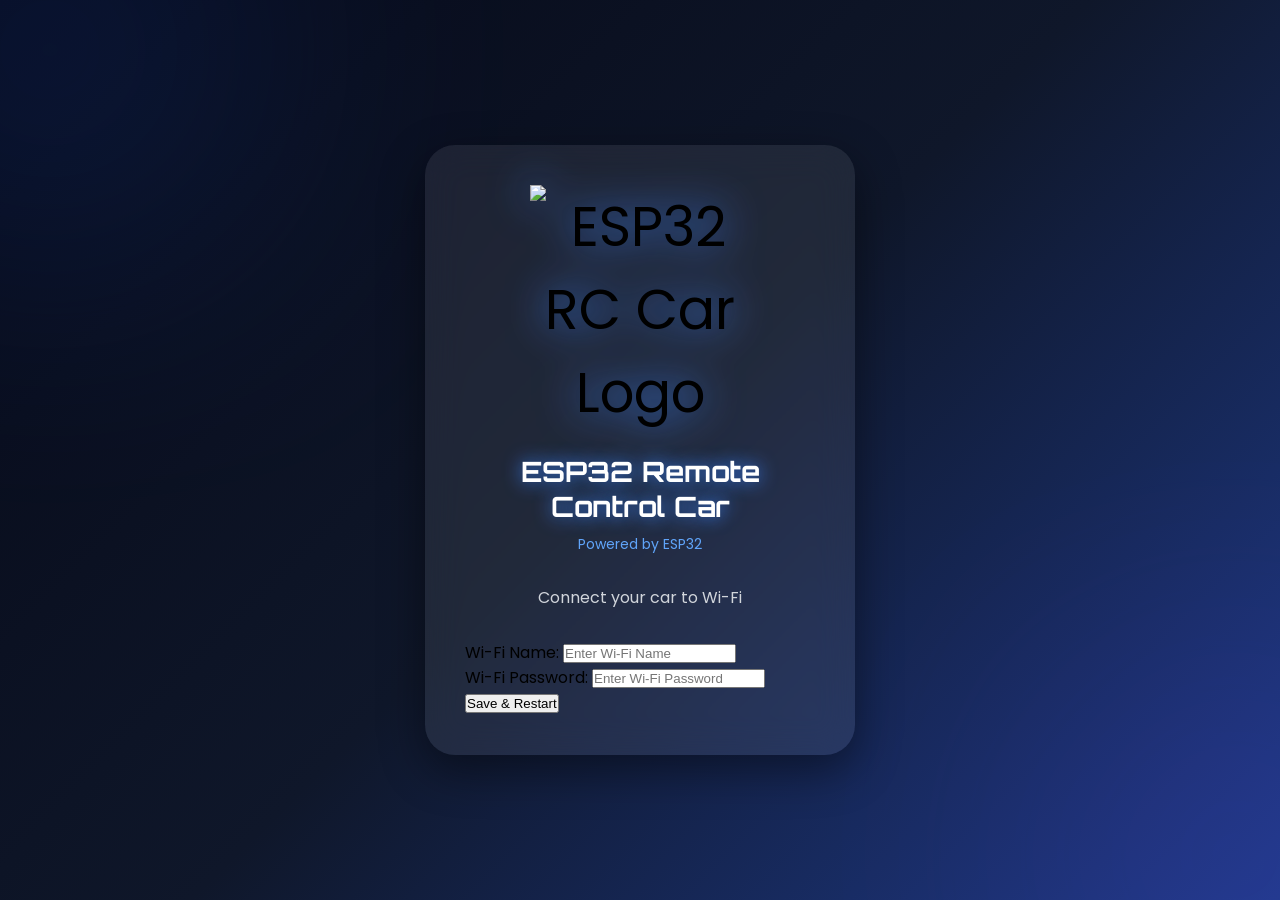
==== index.html @ 45d07884 "Initial ESP32 RC Car Website UI" ====
<!DOCTYPE html>
<html lang="en">

<head>

<meta charset="UTF-8">

<meta name="viewport" content="width=device-width, initial-scale=1.0">

<title>ESP32 Remote Control Car</title>

<!-- Google Font -->
<link href="https://fonts.googleapis.com/css2?family=Orbitron:wght@600;700&family=Poppins:wght@300;400;500;600&display=swap" rel="stylesheet">

<link rel="stylesheet" href="style.css">

</head>

<body>

<div class="background">

<div class="card">

<div class="car-icon">
    <img src="assets/images/logo.png" alt="ESP32 RC Car Logo">
</div>

<h1>ESP32 Remote Control Car</h1>

<p class="powered">
Powered by ESP32
</p>

<p class="subtitle">
Connect your car to Wi-Fi
</p>

<div class="input-group">

<label>
Wi-Fi Name:
</label>

<input
type="text"
id="ssid"
placeholder="Enter Wi-Fi Name">

</div>

<div class="input-group">

<label>
Wi-Fi Password:
</label>

<input
type="password"
id="password"
placeholder="Enter Wi-Fi Password">

</div>

<button id="saveBtn">

Save & Restart

</button>

</div>

</div>

<script src="script.js"></script>

</body>

</html>
---- style.css ----
/* ===========================
   GOOGLE FONTS
=========================== */

@import url('https://fonts.googleapis.com/css2?family=Orbitron:wght@600;700&family=Poppins:wght@300;400;500;600&display=swap');

/* ===========================
   RESET
=========================== */

*{
    margin:0;
    padding:0;
    box-sizing:border-box;
}

body{
    font-family:'Poppins',sans-serif;
    min-height:100vh;
    background:linear-gradient(135deg,#050816,#0f172a,#1e3a8a);
    overflow-x:hidden;
}

/* ===========================
   BACKGROUND
=========================== */

.background{
    min-height:100vh;
    display:flex;
    justify-content:center;
    align-items:center;
    padding:30px;
    position:relative;
    overflow:hidden;
}

.background::before{
    content:"";
    position:absolute;
    width:300px;
    height:300px;
    background:#2563eb;
    border-radius:50%;
    filter:blur(140px);
    top:-100px;
    left:-100px;
    opacity:.35;
    animation:floatLight1 8s ease-in-out infinite alternate;
}

.background::after{
    content:"";
    position:absolute;
    width:250px;
    height:250px;
    background:#7c3aed;
    border-radius:50%;
    filter:blur(140px);
    bottom:-80px;
    right:-80px;
    opacity:.30;
    animation:floatLight2 10s ease-in-out infinite alternate;
}

@keyframes floatLight1{
    from{
        transform:translate(0,0);
    }
    to{
        transform:translate(60px,40px);
    }
}

@keyframes floatLight2{
    from{
        transform:translate(0,0);
    }
    to{
        transform:translate(-50px,-30px);
    }
}

/* Keep the card above the glowing lights */
.card,
.controller{
    position:relative;
    z-index:2;
}

/* ===========================
   MAIN CARD
=========================== */

.card,
.controller{

    width:430px;

    max-width:95%;

    background:rgba(255,255,255,.08);

    backdrop-filter:blur(18px);

    border-radius:30px;

    padding:40px;

    box-shadow:0 15px 45px rgba(0,0,0,.45);

}

/* ===========================
   CAR ICON
=========================== */

.car-icon{

    font-size:55px;

    text-align:center;

    animation:carMove 2s ease-in-out infinite;

}

@keyframes carMove{

0%{transform:translateX(-8px);}

50%{transform:translateX(8px);}

100%{transform:translateX(-8px);}

}

/* ===========================
   TITLE
=========================== */

h1{

    font-family:'Orbitron',sans-serif;

    color:white;

    text-align:center;

    margin-top:15px;

    font-size:28px;

    text-shadow:0 0 18px #3b82f6;

}

.powered{

    text-align:center;

    color:#60a5fa;

    margin-top:10px;

    font-size:14px;

}

.subtitle{

    text-align:center;

    color:#d1d5db;

    margin:30px 0;

}
/* ===========================
   CONTROLLER
=========================== */

.controller{
    text-align:center;
}

.control-grid{
    display:flex;
    justify-content:space-between;
    gap:130px;
    margin:45px 0;
}

.left-buttons,
.right-buttons{
    display:flex;
    flex-direction:column;
    gap:35px;
}

.left-buttons button,
.right-buttons button{

    width:90px;
    height:90px;

    border-radius:50%;

    display:flex;
    align-items:center;
    justify-content:center;

    font-size:40px;
}

.material-icons{
    font-size:48px;
}

#forward{
    background:#22c55e;
    box-shadow:0 0 25px #22c55e;
}

#reverse{
    background:#f97316;
    box-shadow:0 0 25px #f97316;
}

#left{
    background:#2563eb;
    box-shadow:0 0 25px #2563eb;
}

#right{
    background:#8b5cf6;
    box-shadow:0 0 25px #8b5cf6;
}

.stop-area{
    display:flex;
    justify-content:center;
    margin-top:15px;
}

#stop{

    width:110px;
    height:110px;

    border-radius:50%;

    background:#ef4444;

    box-shadow:0 0 35px #ef4444;

    display:flex;
    justify-content:center;
    align-items:center;
}

#stop .material-icons{
    font-size:50px;
}
/* Logo */

.car-icon{
    display:flex;
    justify-content:center;
    margin-bottom:20px;
}

.car-icon img{
    width:220px;
    max-width:100%;
    filter:drop-shadow(0 0 20px #3b82f6);
    animation:floatCar 3s ease-in-out infinite;
}

@keyframes floatCar{

0%{
transform:translateY(0px);
}

50%{
transform:translateY(-10px);
}

100%{
transform:translateY(0px);
}
}
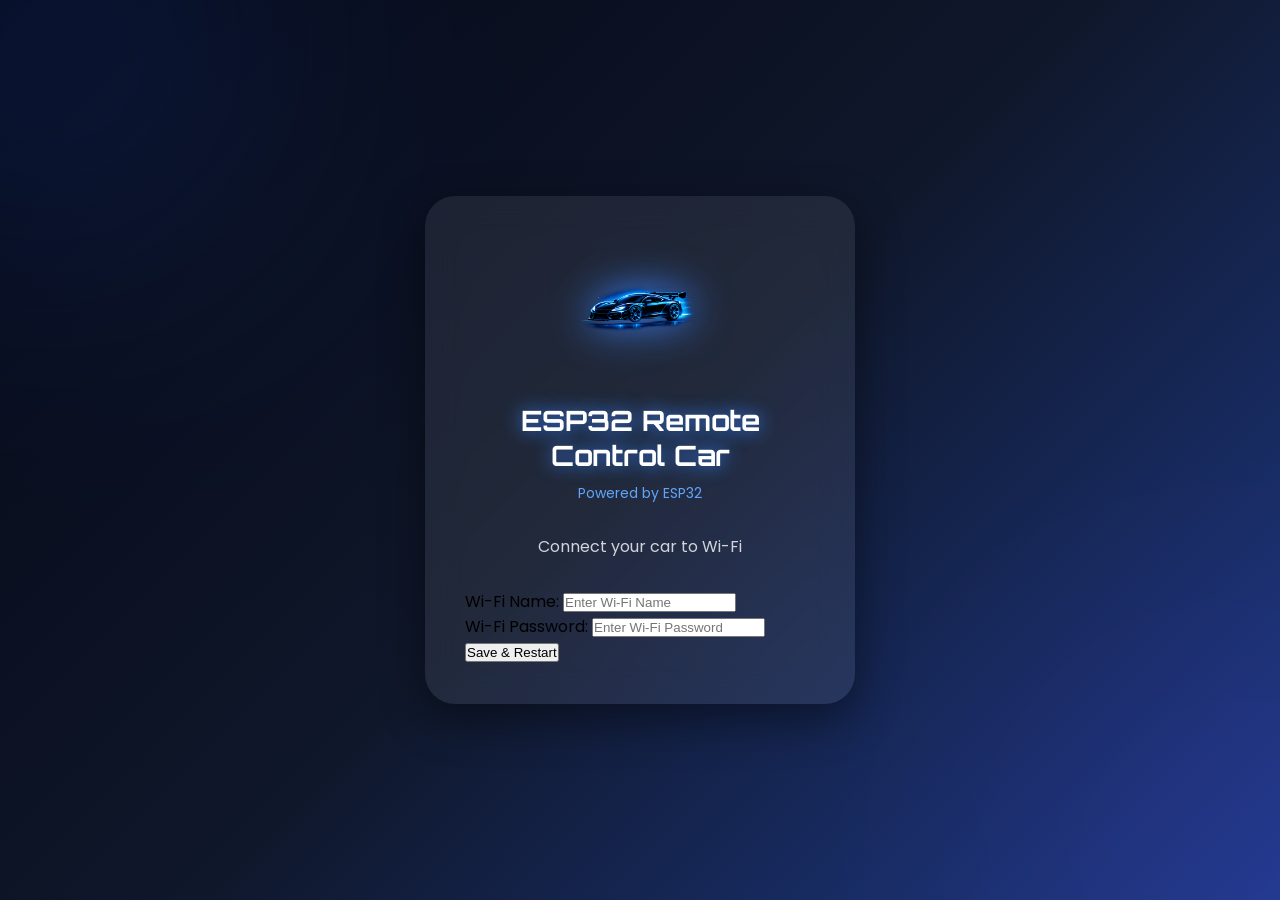
==== commit 3bc5b7e8: "Remove duplicate HTML elements and clean up code" ====
--- a/index.html
+++ b/index.html
@@ -2,78 +2,45 @@
 <html lang="en">
 
 <head>
+  <meta charset="UTF-8">
+  <meta name="viewport" content="width=device-width, initial-scale=1.0">
+  <title>ESP32 Remote Control Car</title>
 
-<meta charset="UTF-8">
-
-<meta name="viewport" content="width=device-width, initial-scale=1.0">
-
-<title>ESP32 Remote Control Car</title>
-
-<!-- Google Font -->
-<link href="https://fonts.googleapis.com/css2?family=Orbitron:wght@600;700&family=Poppins:wght@300;400;500;600&display=swap" rel="stylesheet">
-
-<link rel="stylesheet" href="style.css">
-
+  <link href="https://fonts.googleapis.com/css2?family=Orbitron:wght@600;700&family=Poppins:wght@300;400;500;600&display=swap" rel="stylesheet">
+  <link rel="stylesheet" href="style.css">
 </head>
 
 <body>
 
-<div class="background">
+  <div class="background">
+    <div class="card">
 
-<div class="card">
+      <div class="car-icon">
+        <img src="assets/logo.png" alt="ESP32 RC Car Logo">
+      </div>
 
-<div class="car-icon">
-    <img src="assets/images/logo.png" alt="ESP32 RC Car Logo">
-</div>
+      <h1>ESP32 Remote Control Car</h1>
 
-<h1>ESP32 Remote Control Car</h1>
+      <p class="powered">Powered by ESP32</p>
 
-<p class="powered">
-Powered by ESP32
-</p>
+      <p class="subtitle">Connect your car to Wi-Fi</p>
 
-<p class="subtitle">
-Connect your car to Wi-Fi
-</p>
+      <div class="input-group">
+        <label>Wi-Fi Name:</label>
+        <input type="text" id="ssid" placeholder="Enter Wi-Fi Name">
+      </div>
 
-<div class="input-group">
+      <div class="input-group">
+        <label>Wi-Fi Password:</label>
+        <input type="password" id="password" placeholder="Enter Wi-Fi Password">
+      </div>
 
-<label>
-Wi-Fi Name:
-</label>
+      <button id="saveBtn">Save & Restart</button>
 
-<input
-type="text"
-id="ssid"
-placeholder="Enter Wi-Fi Name">
+    </div>
+  </div>
 
-</div>
-
-<div class="input-group">
-
-<label>
-Wi-Fi Password:
-</label>
-
-<input
-type="password"
-id="password"
-placeholder="Enter Wi-Fi Password">
-
-</div>
-
-<button id="saveBtn">
-
-Save & Restart
-
-</button>
-
-</div>
-
-</div>
-
-<script src="script.js"></script>
+  <script src="script.js"></script>
 
 </body>
-
-</html>+</html>
